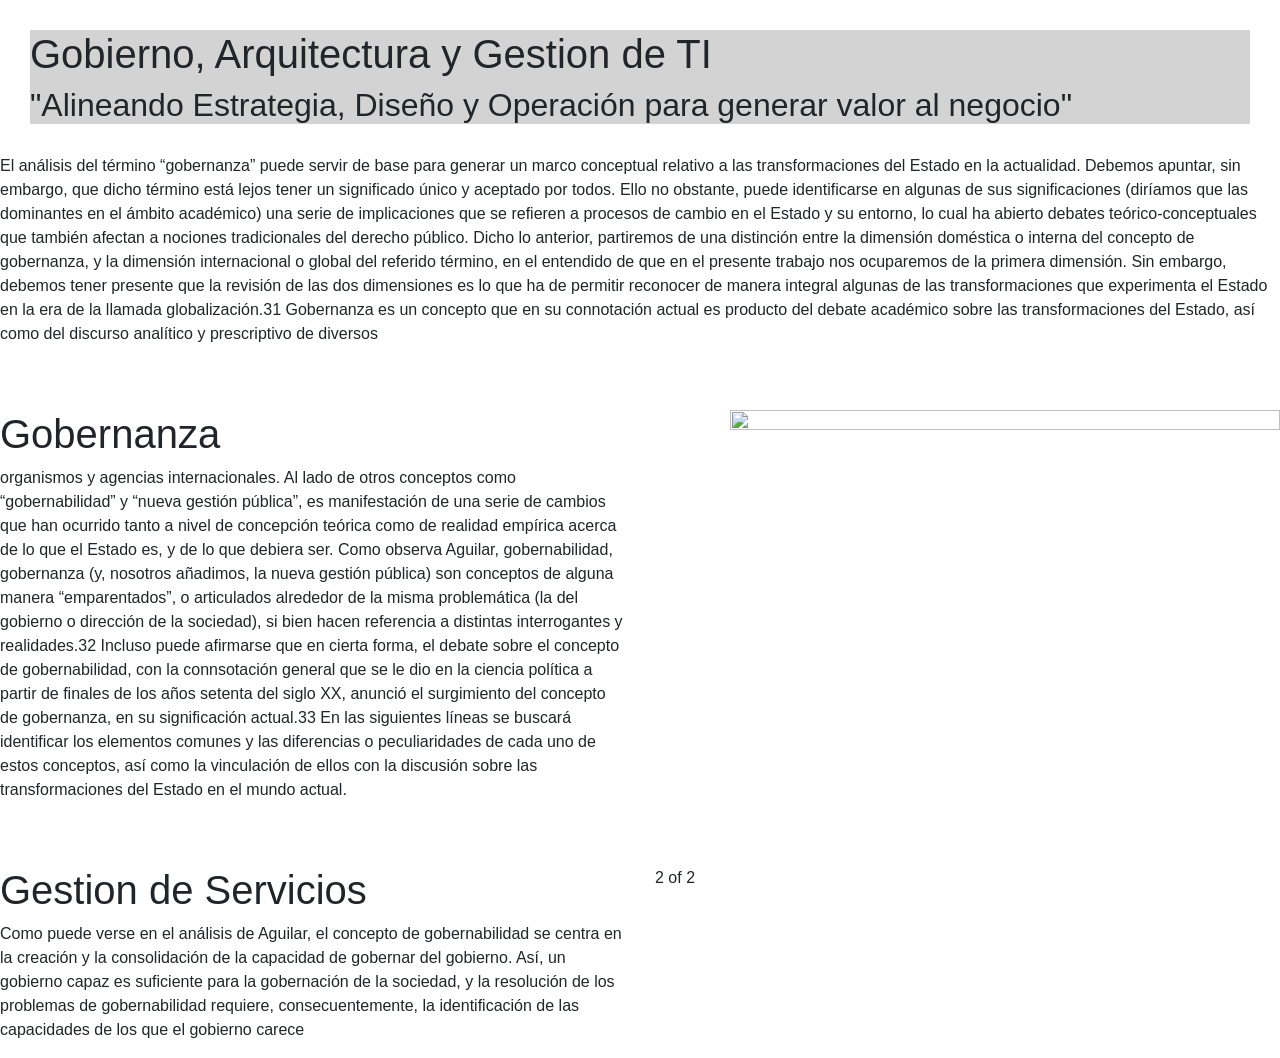
==== proyecto3/4marzo.html @ 318b02cc "Add files via upload" ====
<!doctype html>
<html lang="en">
  <head>
    <!-- Required meta tags -->
    <meta charset="utf-8">
    <meta name="viewport" content="width=device-width, initial-scale=1, shrink-to-fit=no">

    <!-- Bootstrap CSS -->
    <link rel="stylesheet" href="https://cdn.jsdelivr.net/npm/bootstrap@4.6.2/dist/css/bootstrap.min.css" integrity="sha384-xOolHFLEh07PJGoPkLv1IbcEPTNtaed2xpHsD9ESMhqIYd0nLMwNLD69Npy4HI+N" crossorigin="anonymous">

    <title>Clase 4 de marzo</title>
  </head>
  <body>
       <div style="background-color: lightgrey; margin: 30px ;">
    <h1>Gobierno, Arquitectura y Gestion de TI</h1>
    <h2>"Alineando Estrategia, Diseño y Operación para generar valor al negocio"</h2>
    </div>
    <p>El análisis del término “gobernanza” puede servir de base para
generar un marco conceptual relativo a las transformaciones del
Estado en la actualidad. Debemos apuntar, sin embargo, que dicho término está lejos tener un significado único y aceptado por
todos. Ello no obstante, puede identificarse en algunas de sus
significaciones (diríamos que las dominantes en el ámbito académico) una serie de implicaciones que se refieren a procesos de
cambio en el Estado y su entorno, lo cual ha abierto debates teórico-conceptuales que también afectan a nociones tradicionales del
derecho público. Dicho lo anterior, partiremos de una distinción
entre la dimensión doméstica o interna del concepto de gobernanza, y la dimensión internacional o global del referido término,
en el entendido de que en el presente trabajo nos ocuparemos
de la primera dimensión. Sin embargo, debemos tener presente
que la revisión de las dos dimensiones es lo que ha de permitir
reconocer de manera integral algunas de las transformaciones que
experimenta el Estado en la era de la llamada globalización.31
Gobernanza es un concepto que en su connotación actual es
producto del debate académico sobre las transformaciones del
Estado, así como del discurso analítico y prescriptivo de diversos 
</p>

  <div class="row py-5">
    <div class="col-sm">
          
      <h1>Gobernanza</h1>
      
      <p>organismos y agencias internacionales. Al lado de otros conceptos como “gobernabilidad” y “nueva gestión pública”, es manifestación de una serie de cambios que han ocurrido tanto a nivel
de concepción teórica como de realidad empírica acerca de lo
que el Estado es, y de lo que debiera ser.
Como observa Aguilar, gobernabilidad, gobernanza (y, nosotros añadimos, la nueva gestión pública) son conceptos de alguna manera “emparentados”, o articulados alrededor de la misma
problemática (la del gobierno o dirección de la sociedad), si bien
hacen referencia a distintas interrogantes y realidades.32 Incluso
puede afirmarse que en cierta forma, el debate sobre el concepto
de gobernabilidad, con la connsotación general que se le dio en
la ciencia política a partir de finales de los años setenta del siglo
XX, anunció el surgimiento del concepto de gobernanza, en su
significación actual.33 En las siguientes líneas se buscará identificar los elementos comunes y las diferencias o peculiaridades de
cada uno de estos conceptos, así como la vinculación de ellos con
la discusión sobre las transformaciones del Estado en el mundo
actual.</p>

    </div>
    <div class="col-sm">
      <div style="margin-left: 75px;">
      <img src="gobernanza2.JPG" width="100%" height="50%">
    </div>
    </div>
  </div>
 <div class="row">
    <div class="col">
      <h1>Gestion de Servicios</h1>
       <p> Como puede verse en el análisis de Aguilar, el concepto de
gobernabilidad se centra en la creación y la consolidación de la
capacidad de gobernar del gobierno. Así, un gobierno capaz es
suficiente para la gobernación de la sociedad, y la resolución de
los problemas de gobernabilidad requiere, consecuentemente, la
identificación de las capacidades de los que el gobierno carece</p> 

    </div>
    <div class="col">
      2 of 2
    </div>
  </div>

    <!-- Optional JavaScript; choose one of the two! -->

    <!-- Option 1: jQuery and Bootstrap Bundle (includes Popper) -->
    <script src="https://cdn.jsdelivr.net/npm/jquery@3.5.1/dist/jquery.slim.min.js" integrity="sha384-DfXdz2htPH0lsSSs5nCTpuj/zy4C+OGpamoFVy38MVBnE+IbbVYUew+OrCXaRkfj" crossorigin="anonymous"></script>
    <script src="https://cdn.jsdelivr.net/npm/bootstrap@4.6.2/dist/js/bootstrap.bundle.min.js" integrity="sha384-Fy6S3B9q64WdZWQUiU+q4/2Lc9npb8tCaSX9FK7E8HnRr0Jz8D6OP9dO5Vg3Q9ct" crossorigin="anonymous"></script>

    <!-- Option 2: Separate Popper and Bootstrap JS -->
    <!--
    <script src="https://cdn.jsdelivr.net/npm/jquery@3.5.1/dist/jquery.slim.min.js" integrity="sha384-DfXdz2htPH0lsSSs5nCTpuj/zy4C+OGpamoFVy38MVBnE+IbbVYUew+OrCXaRkfj" crossorigin="anonymous"></script>
    <script src="https://cdn.jsdelivr.net/npm/popper.js@1.16.1/dist/umd/popper.min.js" integrity="sha384-9/reFTGAW83EW2RDu2S0VKaIzap3H66lZH81PoYlFhbGU+6BZp6G7niu735Sk7lN" crossorigin="anonymous"></script>
    <script src="https://cdn.jsdelivr.net/npm/bootstrap@4.6.2/dist/js/bootstrap.min.js" integrity="sha384-+sLIOodYLS7CIrQpBjl+C7nPvqq+FbNUBDunl/OZv93DB7Ln/533i8e/mZXLi/P+" crossorigin="anonymous"></script>
    -->
  </body>
</html>
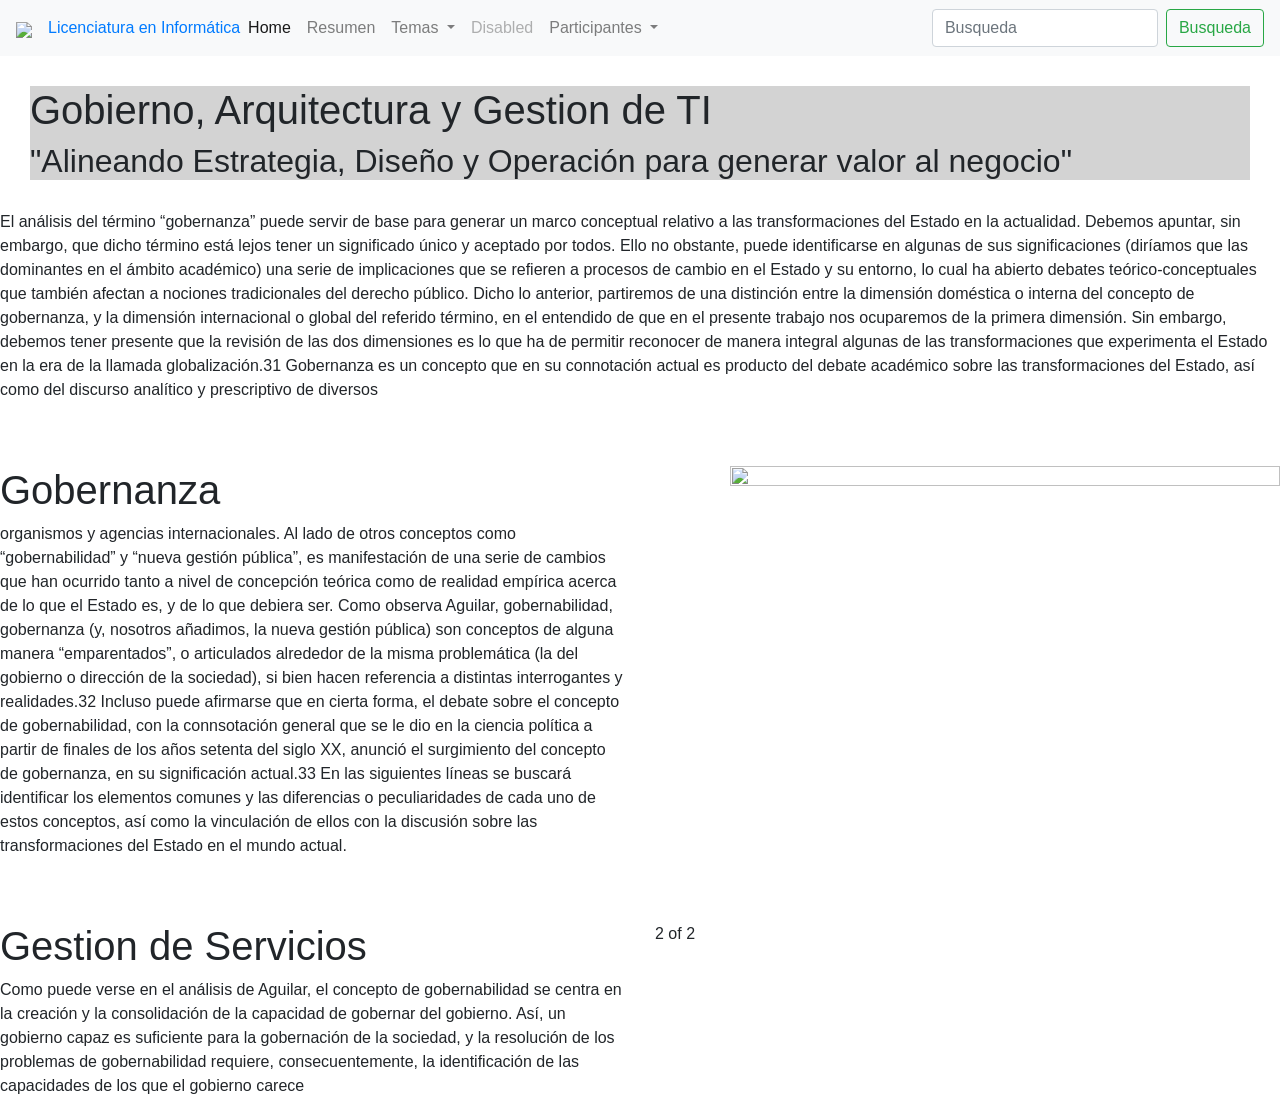
==== commit d0264c0c: "Update 4marzo.html" ====
--- a/proyecto3/4marzo.html
+++ b/proyecto3/4marzo.html
@@ -11,6 +11,58 @@
     <title>Clase 4 de marzo</title>
   </head>
   <body>
+    <nav class="navbar navbar-expand-lg navbar-light bg-light">
+  <a class="navbar-brand" href="#"><img src="proyecto3/img/logo1.png"></a>
+  <button class="navbar-toggler" type="button" data-toggle="collapse" data-target="#navbarSupportedContent" aria-controls="navbarSupportedContent" aria-expanded="false" aria-label="Toggle navigation">
+    <span class="navbar-toggler-icon"></span>
+  </button>
+
+  <div class="collapse navbar-collapse" id="navbarSupportedContent">
+    <ul class="navbar-nav mr-auto">
+      <li>
+        <spam class="navbar-text text-primary">
+          Licenciatura en Informática
+        </spam>        
+      </li>
+      <li class="nav-item active">
+        <a class="nav-link" href="#">Home <span class="sr-only">(current)</span></a>
+      </li>
+      <li class="nav-item">
+        <a class="nav-link" href="#">Resumen</a>
+      </li>
+      <li class="nav-item dropdown">
+        <a class="nav-link dropdown-toggle" href="#" role="button" data-toggle="dropdown" aria-expanded="false">
+          Temas
+        </a>
+        <div class="dropdown-menu">
+          <a class="dropdown-item" href="proyecto3/4marzo.html">Gobernanza y Gestión de TI</a>
+          <a class="dropdown-item" href="proyecto3/arquitecturaempresarial.html">Arquitectura Empresarial</a>
+          <div class="dropdown-divider"></div>
+          <a class="dropdown-item" href="proyecto3/grid.html">Sistema de Rejillas</a>
+          <a class="dropdown-item" href="proyecto3/prueba.html">Mejora continua</a>
+        </div>
+      </li>
+      <li class="nav-item">
+        <a class="nav-link disabled">Disabled</a>
+      </li>
+      <li class="nav-item dropdown">
+        <a class="nav-link dropdown-toggle" href="#" role="button" data-toggle="dropdown" aria-expanded="false">
+          Participantes
+        </a>
+        <div class="dropdown-menu">
+          <a class="dropdown-item" href="#">Participante 1</a>
+          <a class="dropdown-item" href="#">Participante 2</a>
+          
+        </div>
+      </li>
+    </ul>
+    <form class="form-inline my-2 my-lg-0">
+      <input class="form-control mr-sm-2" type="search" placeholder="Busqueda" aria-label="Search">
+      <button class="btn btn-outline-success my-2 my-sm-0" type="submit">Busqueda</button>
+    </form>
+  </div>
+</nav>
+
        <div style="background-color: lightgrey; margin: 30px ;">
     <h1>Gobierno, Arquitectura y Gestion de TI</h1>
     <h2>"Alineando Estrategia, Diseño y Operación para generar valor al negocio"</h2>
@@ -56,7 +108,7 @@
     </div>
     <div class="col-sm">
       <div style="margin-left: 75px;">
-      <img src="gobernanza2.JPG" width="100%" height="50%">
+      <img src="img/gobernanza2.JPG" width="100%" height="50%">
     </div>
     </div>
   </div>
@@ -89,4 +141,4 @@
     <script src="https://cdn.jsdelivr.net/npm/bootstrap@4.6.2/dist/js/bootstrap.min.js" integrity="sha384-+sLIOodYLS7CIrQpBjl+C7nPvqq+FbNUBDunl/OZv93DB7Ln/533i8e/mZXLi/P+" crossorigin="anonymous"></script>
     -->
   </body>
-</html>+</html>
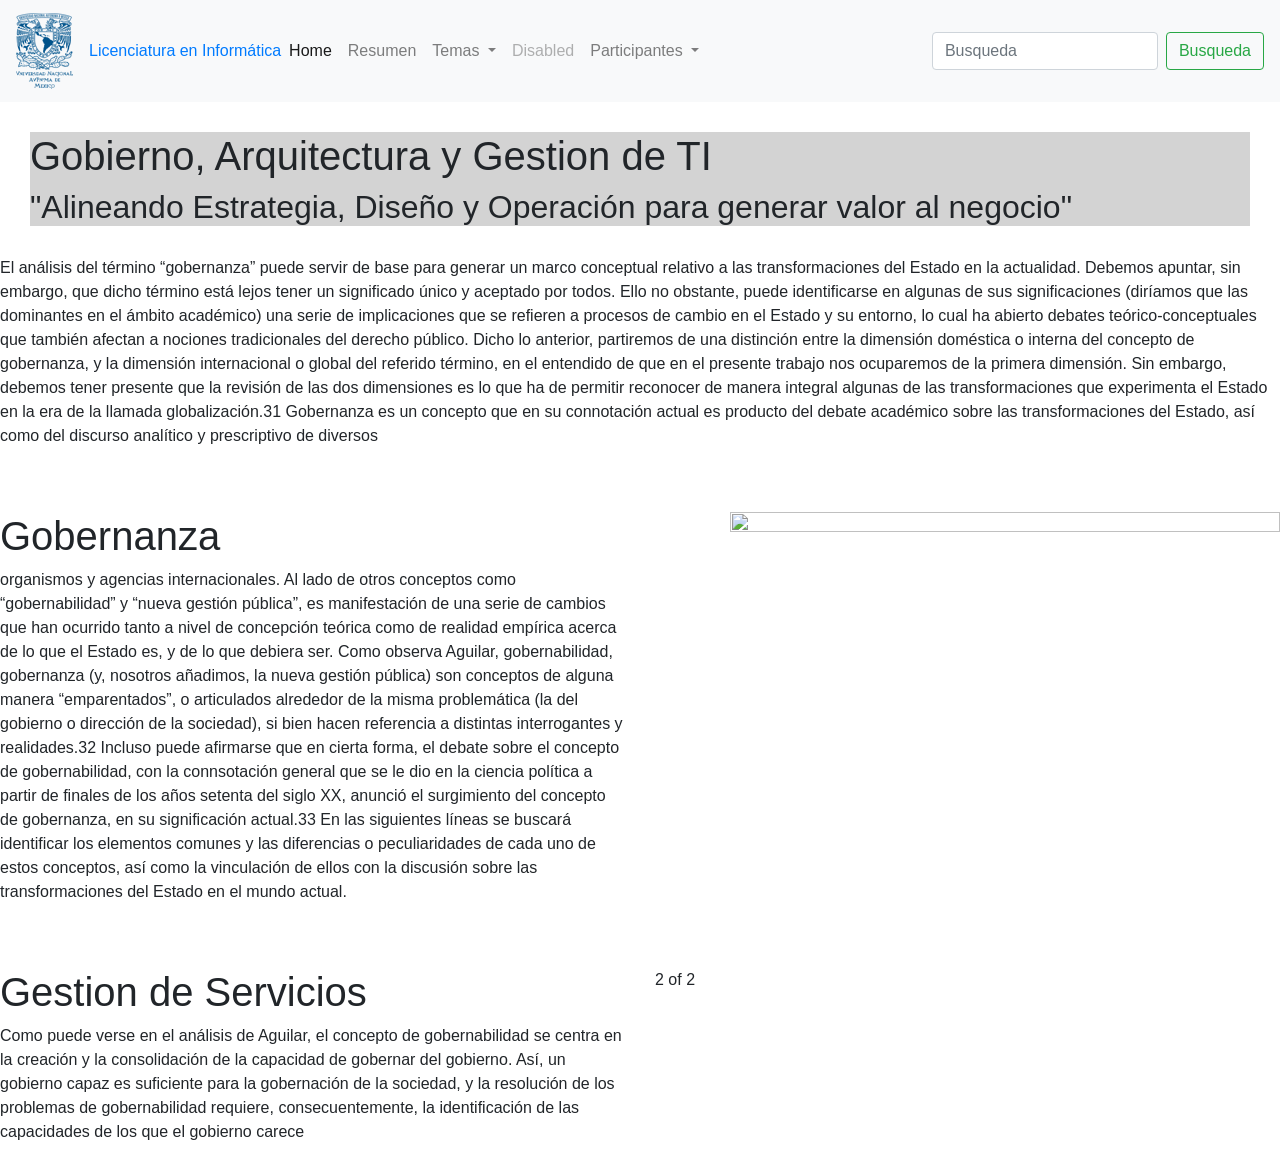
==== commit 205db5d2: "Update 4marzo.html" ====
--- a/proyecto3/4marzo.html
+++ b/proyecto3/4marzo.html
@@ -12,7 +12,7 @@
   </head>
   <body>
     <nav class="navbar navbar-expand-lg navbar-light bg-light">
-  <a class="navbar-brand" href="#"><img src="proyecto3/img/logo1.png"></a>
+  <a class="navbar-brand" href="index.html"><img src="img/logo1.png"></a>
   <button class="navbar-toggler" type="button" data-toggle="collapse" data-target="#navbarSupportedContent" aria-controls="navbarSupportedContent" aria-expanded="false" aria-label="Toggle navigation">
     <span class="navbar-toggler-icon"></span>
   </button>
